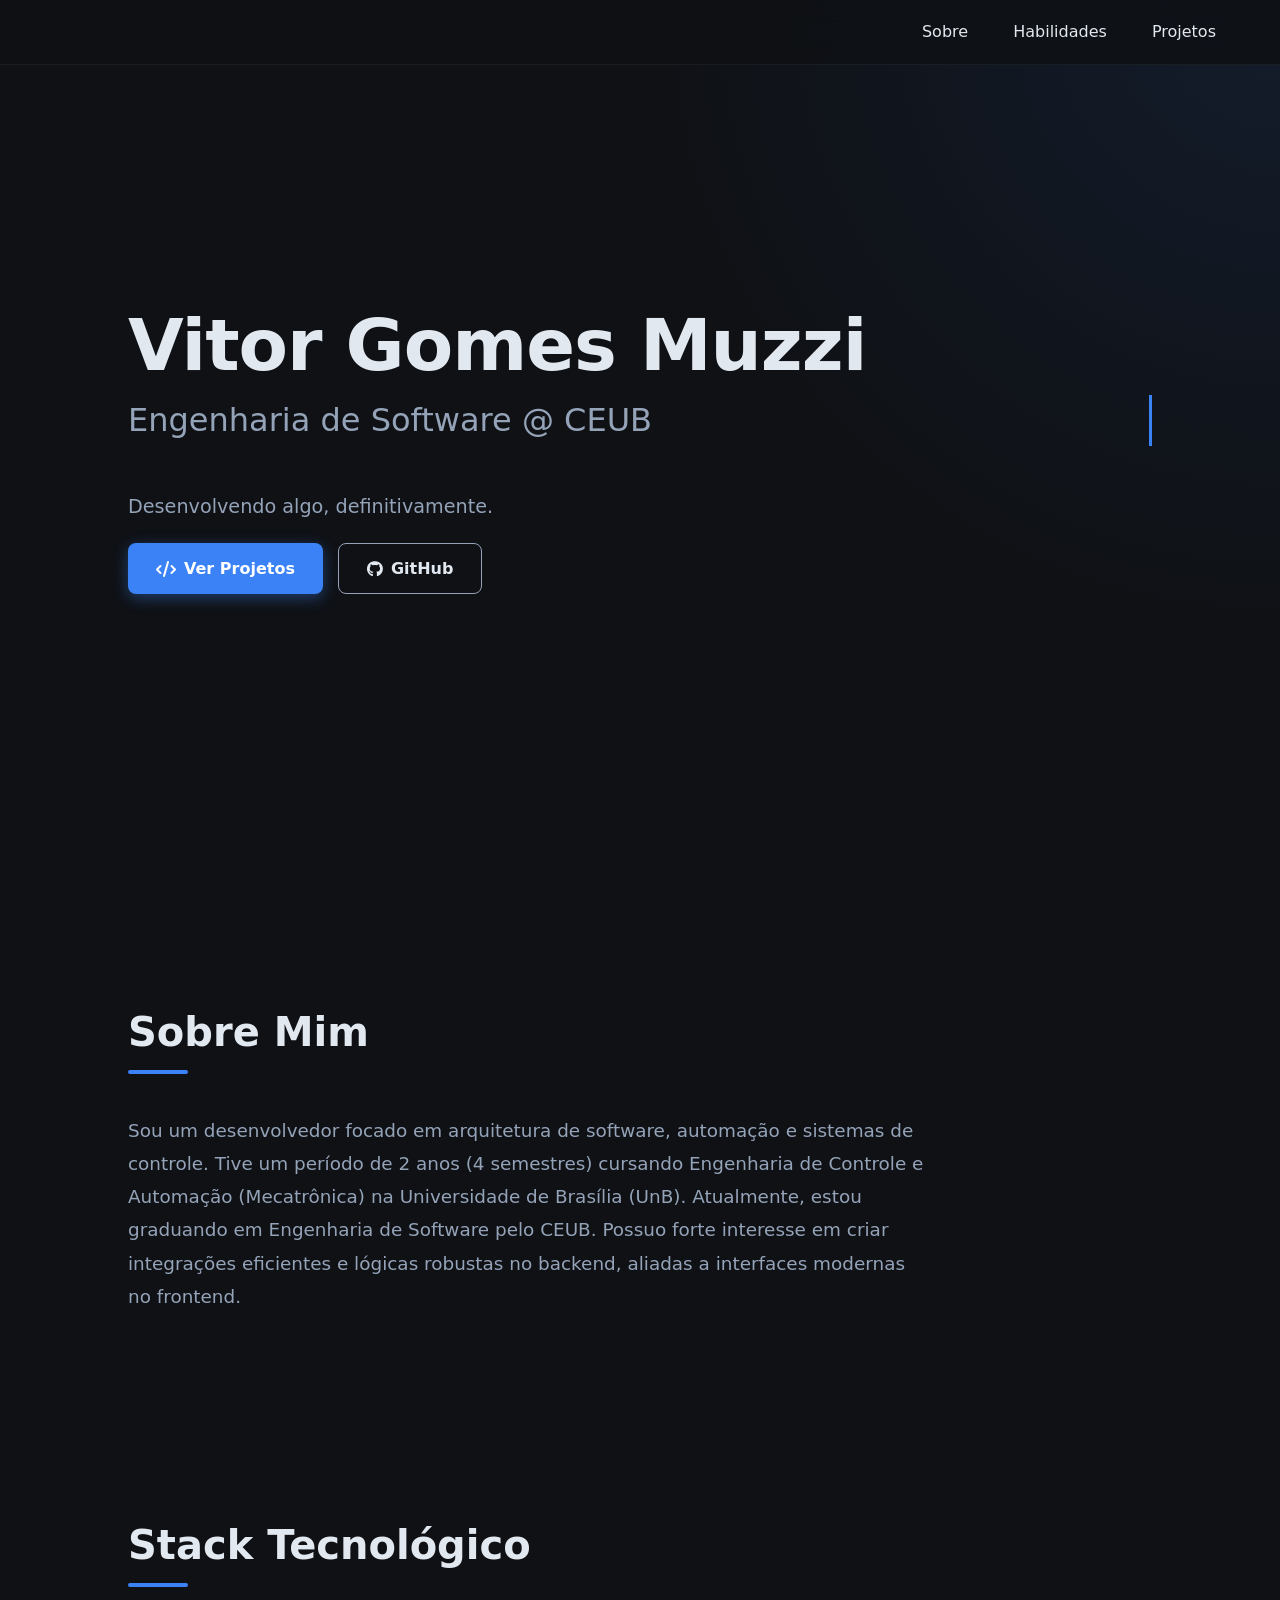
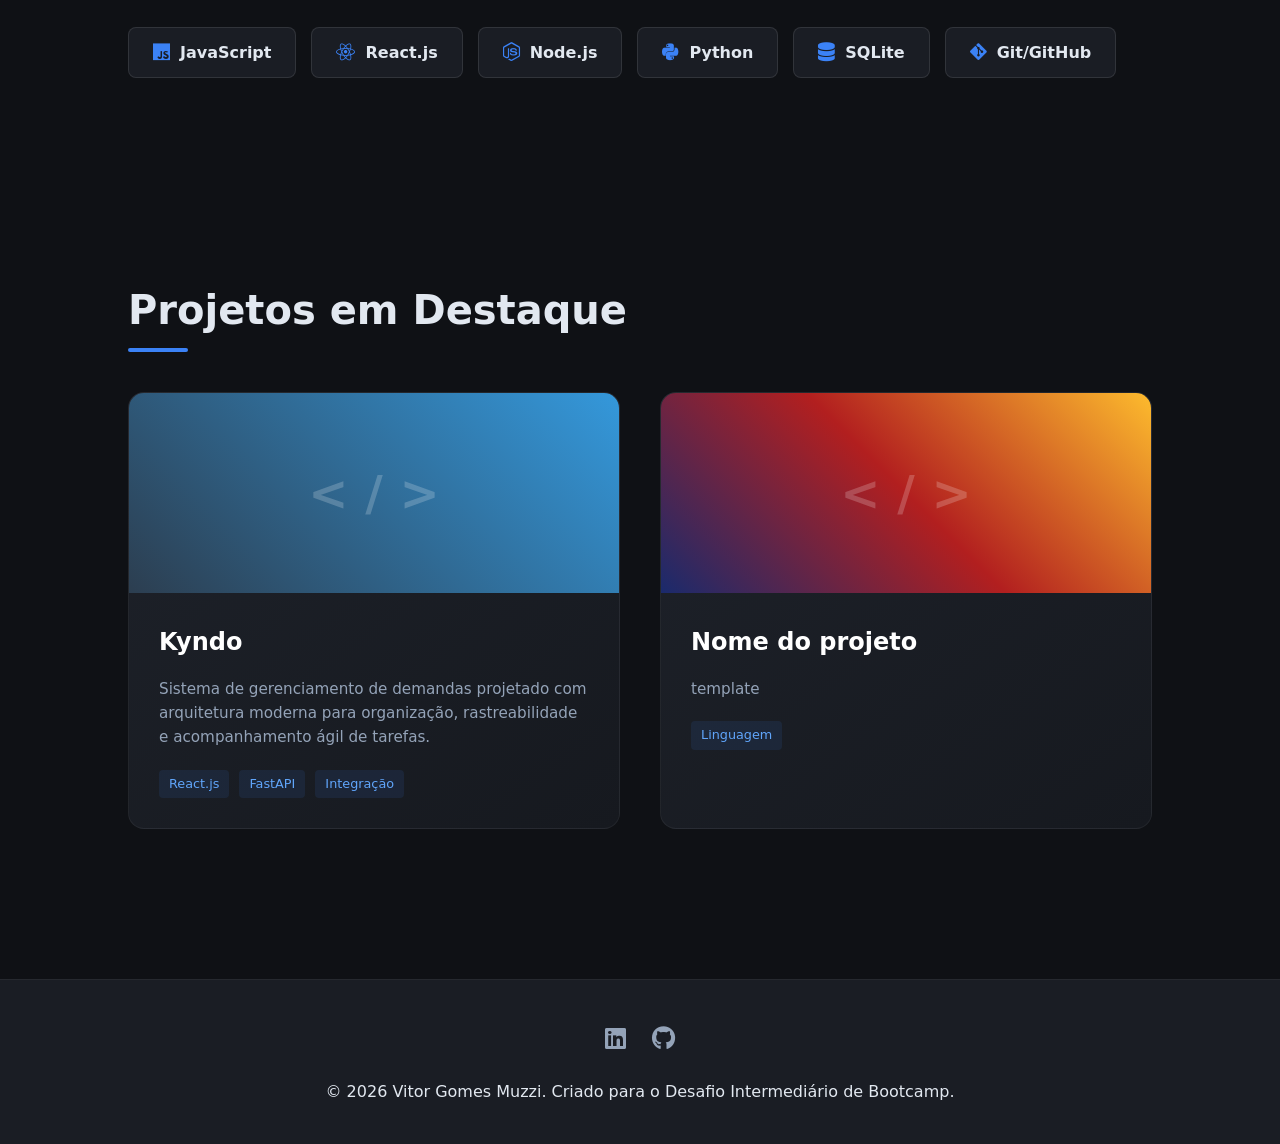
==== index.html @ f4bb36dc "arrumando o erro ao subir no github pages por conta de endereço das pastas" ====
<!DOCTYPE html>
<html lang="pt-br">
<head>
    <meta charset="UTF-8">
    <meta name="viewport" content="width=device-width, initial-scale=1.0">
    <title>Vitor G. Muzzi | Software Engineer</title>
    <link rel="stylesheet" href="https://cdnjs.cloudflare.com/ajax/libs/font-awesome/6.4.0/css/all.min.css">
    <link rel="stylesheet" href="style.css">
</head>
<body>

    <nav>
        <div class="logo"></div>
        <div class="nav-links">
            <a href="#sobre">Sobre</a>
            <a href="#habilidades">Habilidades</a>
            <a href="#projetos">Projetos</a>
        </div>
    </nav>

    <header id="inicio">
        <h1>Vitor Gomes Muzzi</h1>
        <h2 class="typing-effect">Engenharia de Software @ CEUB</h2>
        <p style="max-width: 600px; color: #94a3b8; font-size: 1.2rem; margin-top: 1rem;">
            Desenvolvendo algo, definitivamente.
        </p>
        <div class="btn-group">
            <a href="#projetos" class="btn btn-primary"><i class="fa-solid fa-code"></i> Ver Projetos</a>
            <a href="https://github.com/VitorMuzzi" target="_blank" class="btn btn-outline"><i class="fa-brands fa-github"></i> GitHub</a>
        </div>
    </header>

    <section id="sobre">
        <h2 class="section-title">Sobre Mim</h2>
        <p style="max-width: 800px; font-size: 1.15rem; line-height: 1.8; color: var(--text-secondary);">
            Sou um desenvolvedor focado em arquitetura de software, automação e sistemas de controle. 
            Tive um período de 2 anos (4 semestres) cursando Engenharia de Controle e Automação (Mecatrônica) 
            na Universidade de Brasília (UnB). Atualmente, estou graduando em Engenharia de Software pelo 
            CEUB. Possuo forte interesse em criar integrações eficientes e lógicas robustas no backend, 
            aliadas a interfaces modernas no frontend.
        </p>
    </section>

    <section id="habilidades">
        <h2 class="section-title">Stack Tecnológico</h2>
        <div class="skills-container">
            <div class="skill-tag" onclick="openTechModal('JavaScript', 'fa-js', 'Utilizado no desenvolvimento de interfaces dinâmicas e na integração de lógicas de frontend com APIs, permitindo uma comunicação ágil entre cliente e servidor em diversos projetos acadêmicos e pessoais.')"><i class="fa-brands fa-js"></i> JavaScript</div>
            <div class="skill-tag" onclick="openTechModal('React.js', 'fa-react', 'Tecnologia central no desenvolvimento do front-end do projeto Kyndo. Utilizei o React para criar componentes reutilizáveis e gerenciar estados de forma eficiente em um sistema de demandas.')"><i class="fa-brands fa-react"></i> React.js</div>
            <div class="skill-tag" onclick="openTechModal('Node.js', 'fa-node-js', 'Empregado na construção de arquiteturas de backend voltadas para performance e na integração de microsserviços, facilitando a troca de dados em tempo real.')"><i class="fa-brands fa-node-js"></i> Node.js</div>
            <div class="skill-tag" onclick="openTechModal('Python', 'fa-python', 'Linguagem base para o desenvolvimento do meu bot de faturamento via WhatsApp. Criei scripts e automações com lógicas complexas para enviar lembretes e gerenciar integrações com a API de mensageria.')"><i class="fa-brands fa-python"></i> Python</div>
            <div class="skill-tag" onclick="openTechModal('SQLite', 'fa-database', 'Implementado como solução de banco de dados no meu sistema de Controle de Acesso de Segurança. Ele foi essencial para gerenciar o cache de dispositivos e as permissões de hardware de forma leve e segura.')"><i class="fa-solid fa-database"></i> SQLite</div>
            <div class="skill-tag" onclick="openTechModal('Git/GitHub', 'fa-git-alt', 'Ferramentas indispensáveis no meu fluxo de trabalho. Utilizo repositórios como o do Kyndo e meu Portfólio Web para garantir o versionamento de código estruturado e documentar o progresso das entregas.')"><i class="fa-brands fa-git-alt"></i> Git/GitHub</div>
        </div>
    </section>

    <section id="projetos">
        <h2 class="section-title">Projetos em Destaque</h2>
        <div class="projects-grid">
            
            <div class="project-card" onclick="openProjectModal('Kyndo', ['image_0.png'], 'Sistema de gerenciamento de demandas projetado com arquitetura moderna para organização, rastreabilidade e acompanhamento ágil de tarefas. Desenvolvido para centralizar o fluxo de trabalho da equipe, permitindo a criação, atribuição e monitoramento de tickets de demanda com atualizações em tempo real e relatórios de progresso.', 'https://github.com/VitorMuzzi/kyndo-sistema-de-gerenciamento-de-demandas', '')">
                <div class="view-more"><i class="fa-solid fa-expand"></i></div>
                <div class="project-img"></div>
                <div class="project-content">
                    <h3 class="project-title">Kyndo</h3>
                    <p class="project-desc">Sistema de gerenciamento de demandas projetado com arquitetura moderna para organização, rastreabilidade e acompanhamento ágil de tarefas.</p>
                    <div class="project-techs">
                        <span>React.js</span> <span>FastAPI</span> <span>Integração</span>
                    </div>
                </div>
            </div>

            <div class="project-card" onclick="openProjectModal('nome do repositorio', [], 'descrição do projeto', 'https://github.com/VitorMuzzi', '')">
                <div class="view-more"><i class="fa-solid fa-expand"></i></div>
                <div class="project-img img-2"></div>
                <div class="project-content">
                    <h3 class="project-title">Nome do projeto</h3>
                    <p class="project-desc">template</p>
                    <div class="project-techs">
                        <span>Linguagem</span> 
                    </div>
                </div>
            </div>

        </div>
    </section>

    <footer>
        <div class="social-links">
            <a href="https://linkedin.com/in/seu-linkedin" target="_blank" title="LinkedIn"><i class="fa-brands fa-linkedin"></i></a>
            <a href="https://github.com/VitorMuzzi" target="_blank" title="GitHub"><i class="fa-brands fa-github"></i></a>
        </div>
        <p>© 2026 Vitor Gomes Muzzi. Criado para o Desafio Intermediário de Bootcamp.</p>
    </footer>

    <div id="techModal" class="modal">
        <div class="modal-content-tech">
            <span class="close-btn" onclick="closeModal('techModal')">&times;</span>
            <h3 class="modal-title-tech"><i id="modalTechIcon" class=""></i> <span id="modalTechTitle">Tecnologia</span></h3>
            <p id="modalTechText" class="modal-text-tech">Descrição da aplicação.</p>
            <button class="btn btn-primary" style="margin-top: 25px; width: 100%; justify-content: center;" onclick="closeModal('techModal')">Fechar</button>
        </div>
    </div>

    <div id="projectModal" class="modal">
        <div class="modal-content-project">
            <span class="close-btn" onclick="closeModal('projectModal')">&times;</span>
            
            <div class="project-gallery">
                <div class="main-img-container">
                    <img id="modalProjectMainImg" src="" alt="Visualização principal do projeto">
                </div>
                <div id="modalProjectThumbs" class="thumbnail-container">
                </div>
            </div>
            
            <div class="project-details-modal">
                <div class="modal-project-title">
                    <span id="modalProjectTitle">Nome do Projeto</span>
                    <div class="project-links-modal">
                        <a id="modalProjectRepoBtn" href="" target="_blank" class="btn btn-outline btn-modal"><i class="fa-brands fa-github"></i> Repositório</a>
                        <a id="modalProjectDemoBtn" href="" target="_blank" class="btn btn-primary btn-modal"><i class="fa-solid fa-rocket"></i> Ver Demo</a>
                    </div>
                </div>
                <p id="modalProjectDesc" class="modal-text-tech">Descrição detalhada do projeto aparecerá aqui.</p>
            </div>
        </div>
    </div>

    <script src="script.js"></script>
</body>
</html>
---- style.css ----
:root {
    --bg-color: #0f1115;
    --surface-color: #1a1d24;
    --text-primary: #e2e8f0;
    --text-secondary: #94a3b8;
    --accent-color: #3b82f6;
    --accent-hover: #60a5fa;
    --card-bg: linear-gradient(145deg, #1e222a, #16191f);
}
* { margin: 0; padding: 0; box-sizing: border-box; font-family: 'Segoe UI', system-ui, sans-serif; scroll-behavior: smooth; }
body { background-color: var(--bg-color); color: var(--text-primary); line-height: 1.6; overflow-x: hidden; }

nav { position: fixed; top: 0; width: 100%; background: rgba(15, 17, 21, 0.85); backdrop-filter: blur(12px); padding: 1.2rem 5%; display: flex; justify-content: space-between; align-items: center; z-index: 1000; border-bottom: 1px solid rgba(255,255,255,0.05); }
.logo { font-size: 1.5rem; font-weight: 800; letter-spacing: 1px; }
.logo span { color: var(--accent-color); }
.nav-links a { color: var(--text-primary); text-decoration: none; margin-left: 2.5rem; font-weight: 500; transition: color 0.3s; }
.nav-links a:hover { color: var(--accent-color); }

header { height: 100vh; display: flex; flex-direction: column; justify-content: center; padding: 0 10%; background: radial-gradient(circle at top right, rgba(59, 130, 246, 0.1), transparent 40%); }
header h1 { font-size: 4.5rem; margin-bottom: 10px; line-height: 1.1; letter-spacing: -1px; }
header h2 { font-size: 2rem; color: var(--text-secondary); margin-bottom: 30px; font-weight: 400; }
.typing-effect { border-right: 3px solid var(--accent-color); white-space: nowrap; overflow: hidden; animation: typing 3.5s steps(40, end), blink-caret .75s step-end infinite; }

.btn-group { display: flex; gap: 15px; margin-top: 20px; }
.btn { padding: 12px 28px; border-radius: 8px; font-weight: 600; text-decoration: none; transition: all 0.3s ease; display: inline-flex; align-items: center; gap: 8px; cursor: pointer; border: none; font-size: 1rem; }
.btn-primary { background: var(--accent-color); color: #fff; box-shadow: 0 4px 15px rgba(59, 130, 246, 0.4); }
.btn-primary:hover { background: var(--accent-hover); transform: translateY(-2px); }
.btn-outline { border: 1px solid var(--text-secondary); color: var(--text-primary); background: transparent; }
.btn-outline:hover { border-color: var(--text-primary); transform: translateY(-2px); }

section { padding: 100px 10%; }
.section-title { font-size: 2.5rem; margin-bottom: 50px; position: relative; display: inline-block; }
.section-title::after { content: ''; position: absolute; left: 0; bottom: -10px; width: 60px; height: 4px; background-color: var(--accent-color); border-radius: 2px; }

.skills-container { display: flex; flex-wrap: wrap; gap: 15px; }
.skill-tag { background: var(--surface-color); border: 1px solid rgba(255,255,255,0.1); padding: 12px 24px; border-radius: 8px; font-weight: 600; display: flex; align-items: center; gap: 10px; transition: all 0.3s cubic-bezier(0.4, 0, 0.2, 1); cursor: pointer; user-select: none; }
.skill-tag:hover { border-color: var(--accent-color); transform: translateY(-5px); box-shadow: 0 10px 20px rgba(0,0,0,0.2); background: #1e222a; }
.skill-tag i { color: var(--accent-color); font-size: 1.2rem; }

.projects-grid { display: grid; grid-template-columns: repeat(auto-fit, minmax(320px, 1fr)); gap: 40px; }
.project-card { background: var(--card-bg); border-radius: 16px; overflow: hidden; transition: all 0.4s ease; border: 1px solid rgba(255,255,255,0.05); cursor: pointer; position: relative; }
.project-card:hover { transform: translateY(-12px); box-shadow: 0 20px 40px rgba(0,0,0,0.4); border-color: rgba(59, 130, 246, 0.5); }
.project-img { height: 200px; background: linear-gradient(45deg, #2c3e50, #3498db); position: relative; overflow: hidden; transition: 0.3s; }
.project-img::after { content: '< / >'; position: absolute; top: 50%; left: 50%; transform: translate(-50%, -50%); font-size: 3rem; color: rgba(255,255,255,0.2); font-weight: bold; }
.img-2 { background: linear-gradient(45deg, #1a2a6c, #b21f1f, #fdbb2d); }
.project-content { padding: 30px; }
.project-title { font-size: 1.5rem; margin-bottom: 15px; color: #fff; }
.project-desc { color: var(--text-secondary); margin-bottom: 20px; font-size: 0.95rem; }
.project-techs { display: flex; gap: 10px; flex-wrap: wrap; }
.project-techs span { font-size: 0.8rem; background: rgba(59, 130, 246, 0.1); color: var(--accent-hover); padding: 4px 10px; border-radius: 4px; }

.view-more { position: absolute; top: 20px; right: 20px; background: rgba(0,0,0,0.5); color: #fff; width: 40px; height: 40px; border-radius: 50%; display: flex; align-items: center; justify-content: center; opacity: 0; transition: 0.3s; z-index: 10; backdrop-filter: blur(5px); }
.project-card:hover .view-more { opacity: 1; }

.modal { display: none; position: fixed; top: 0; left: 0; width: 100%; height: 100%; background: rgba(0,0,0,0.75); backdrop-filter: blur(8px); z-index: 2000; justify-content: center; align-items: center; opacity: 0; transition: opacity 0.3s ease; overflow-y: auto; padding: 20px; }
.modal.active { display: flex; opacity: 1; }

.modal-content-tech { background: var(--surface-color); padding: 40px; border-radius: 16px; max-width: 500px; width: 95%; border: 1px solid var(--accent-color); position: relative; transform: translateY(-30px); transition: transform 0.3s ease; box-shadow: 0 25px 50px -12px rgba(0, 0, 0, 0.5); }
.modal-content-project { background: var(--surface-color); padding: 0; border-radius: 16px; max-width: 1000px; width: 98%; border: 1px solid rgba(255,255,255,0.05); position: relative; transform: translateY(-30px); transition: transform 0.3s ease; box-shadow: 0 25px 50px -12px rgba(0, 0, 0, 0.5); overflow: hidden; display: flex; flex-direction: column; max-height: 90vh; }

.modal.active .modal-content-tech, .modal.active .modal-content-project { transform: translateY(0); }
.close-btn { position: absolute; top: 15px; right: 20px; font-size: 1.8rem; cursor: pointer; color: #fff; transition: color 0.3s; z-index: 100; text-shadow: 0 0 10px rgba(0,0,0,0.5); }
.close-btn:hover { color: var(--accent-hover); }

.modal-title-tech { font-size: 1.8rem; color: #fff; margin-bottom: 15px; display: flex; align-items: center; gap: 10px; }
.modal-title-tech i { color: var(--accent-color); }
.modal-text-tech { color: var(--text-secondary); font-size: 1.05rem; line-height: 1.7; }

.project-gallery { width: 100%; background: #111; position: relative; border-bottom: 1px solid rgba(255,255,255,0.05); }
.main-img-container { width: 100%; height: 50vh; min-height: 300px; max-height: 500px; display: flex; align-items: center; justify-content: center; padding: 10px; background: #000; }
.main-img-container img { max-width: 100%; max-height: 100%; object-fit: contain; border-radius: 8px; box-shadow: 0 5px 15px rgba(0,0,0,0.3); }

.thumbnail-container { display: flex; gap: 10px; padding: 15px; background: #16191f; border-top: 1px solid rgba(255,255,255,0.05); justify-content: center; overflow-x: auto; }
.thumbnail { width: 80px; height: 60px; border-radius: 6px; cursor: pointer; border: 2px solid transparent; transition: 0.2s; object-fit: cover; background: #333; opacity: 0.6; }
.thumbnail:hover, .thumbnail.active { border-color: var(--accent-color); opacity: 1; transform: scale(1.05); }

.project-details-modal { padding: 30px; overflow-y: auto; flex-grow: 1; }
.modal-project-title { font-size: 2.2rem; color: #fff; margin-bottom: 20px; display: flex; align-items: center; justify-content: space-between; gap: 15px; flex-wrap: wrap; }
.project-links-modal { display: flex; gap: 10px; }
.btn-modal { padding: 8px 16px; font-size: 0.9rem; }

footer { text-align: center; padding: 40px; background: var(--surface-color); border-top: 1px solid rgba(255,255,255,0.05); margin-top: 50px; }
.social-links { margin-bottom: 20px; }
.social-links a { color: var(--text-secondary); font-size: 1.5rem; margin: 0 10px; transition: color 0.3s; }
.social-links a:hover { color: var(--accent-color); }

@keyframes typing { from { width: 0 } to { width: 100% } }
@keyframes blink-caret { from, to { border-color: transparent } 50% { border-color: var(--accent-color); } }
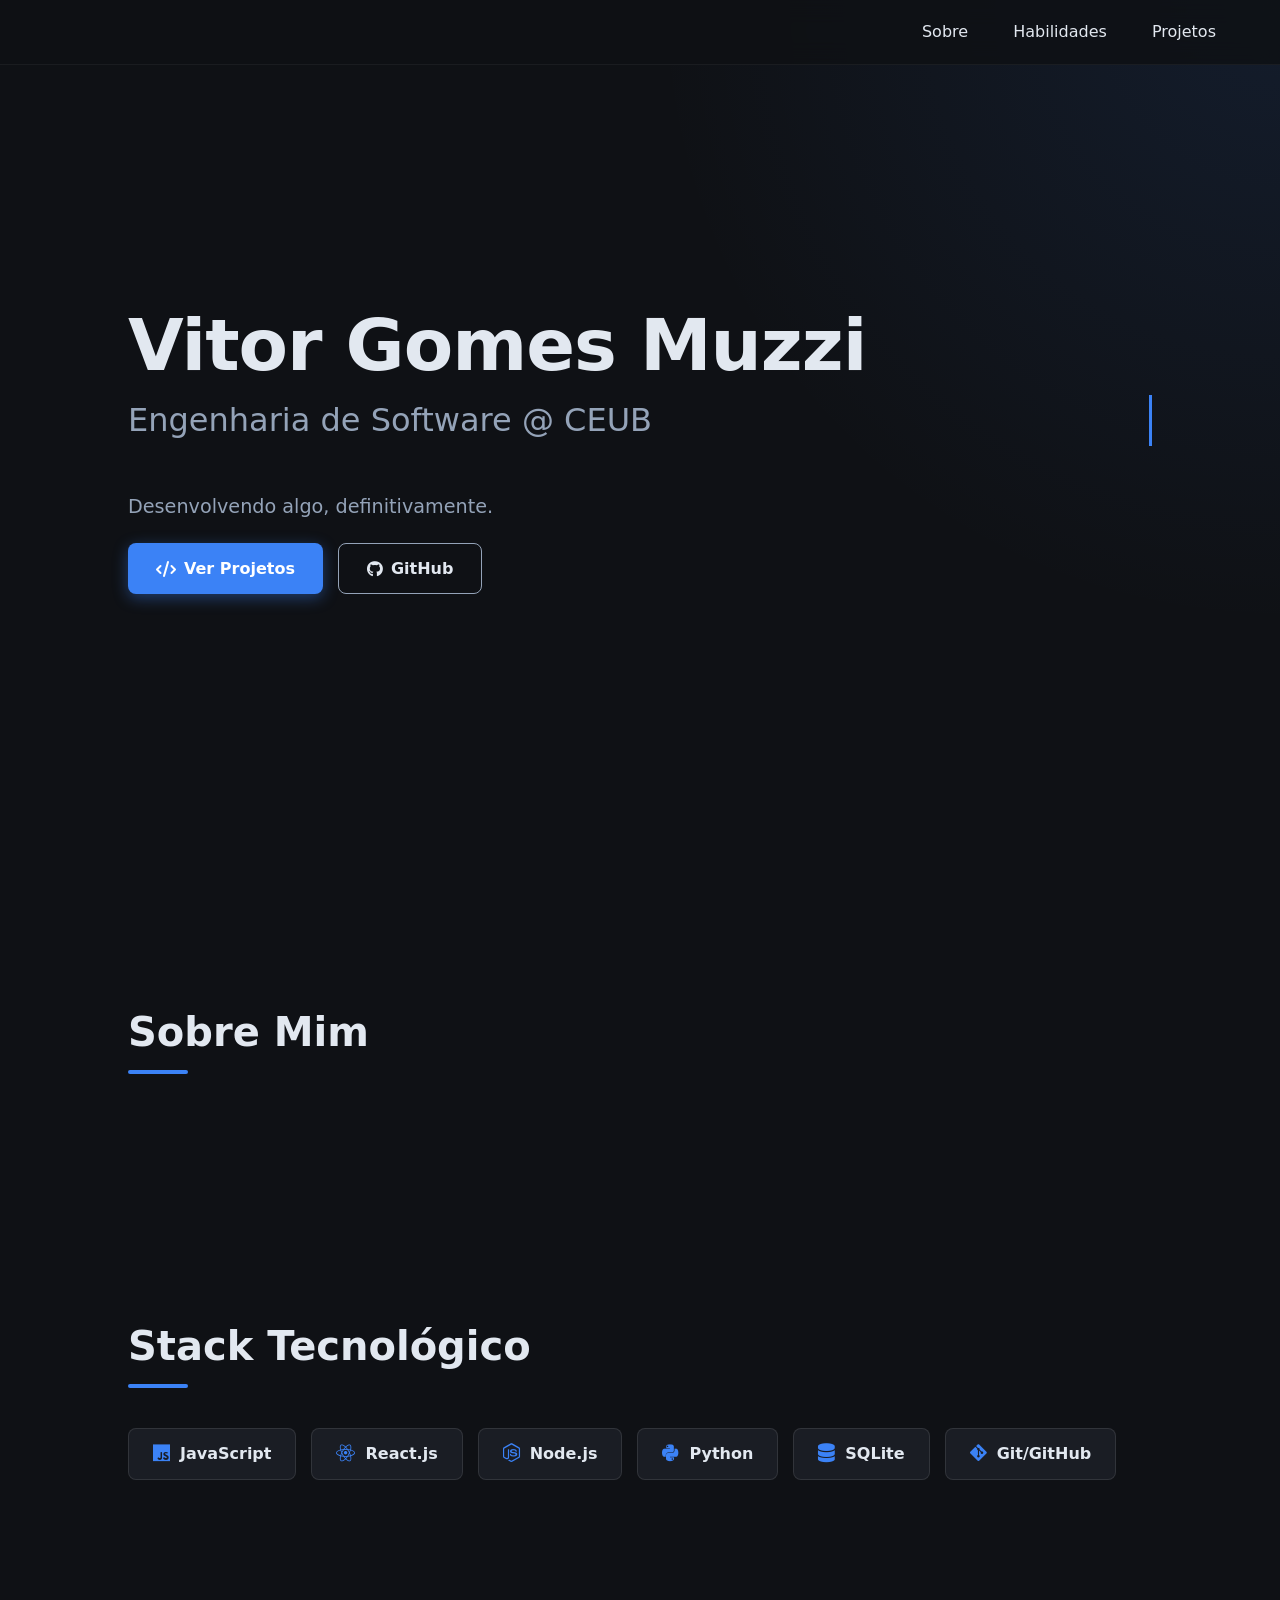
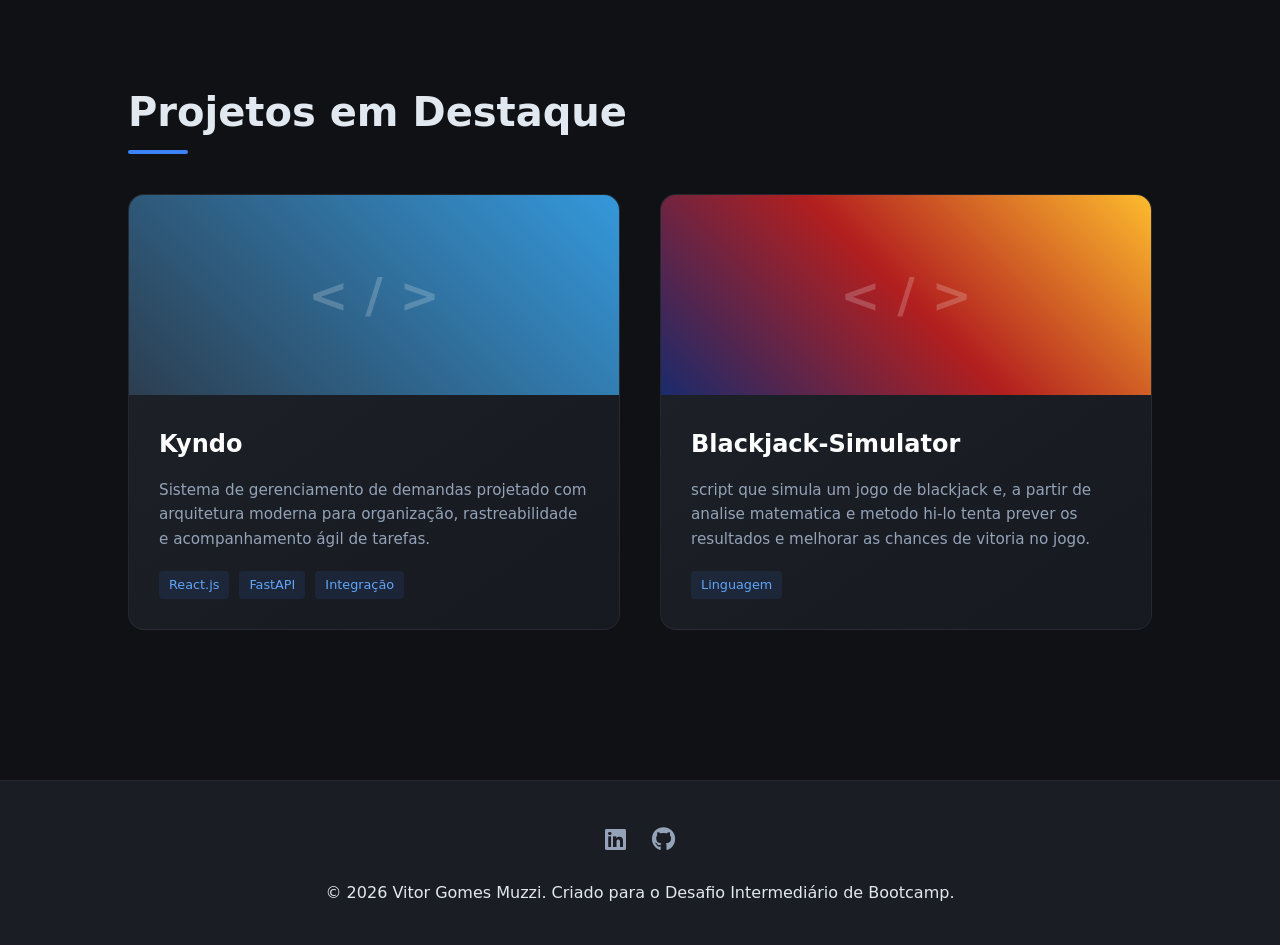
==== commit 5319989b: "adicionando a area 'sobre mim' no site" ====
--- a/index.html
+++ b/index.html
@@ -33,11 +33,7 @@
     <section id="sobre">
         <h2 class="section-title">Sobre Mim</h2>
         <p style="max-width: 800px; font-size: 1.15rem; line-height: 1.8; color: var(--text-secondary);">
-            Sou um desenvolvedor focado em arquitetura de software, automação e sistemas de controle. 
-            Tive um período de 2 anos (4 semestres) cursando Engenharia de Controle e Automação (Mecatrônica) 
-            na Universidade de Brasília (UnB). Atualmente, estou graduando em Engenharia de Software pelo 
-            CEUB. Possuo forte interesse em criar integrações eficientes e lógicas robustas no backend, 
-            aliadas a interfaces modernas no frontend.
+            
         </p>
     </section>
 
@@ -57,7 +53,7 @@
         <h2 class="section-title">Projetos em Destaque</h2>
         <div class="projects-grid">
             
-            <div class="project-card" onclick="openProjectModal('Kyndo', ['image_0.png'], 'Sistema de gerenciamento de demandas projetado com arquitetura moderna para organização, rastreabilidade e acompanhamento ágil de tarefas. Desenvolvido para centralizar o fluxo de trabalho da equipe, permitindo a criação, atribuição e monitoramento de tickets de demanda com atualizações em tempo real e relatórios de progresso.', 'https://github.com/VitorMuzzi/kyndo-sistema-de-gerenciamento-de-demandas', '')">
+            <div class="project-card" onclick="openProjectModal('Kyndo', ['image_0.png'], 'Sistema de gerenciamento de demandas projetado com arquitetura moderna para organização, rastreabilidade e acompanhamento de tarefas. Desenvolvido para centralizar o fluxo de trabalho da equipe, permitindo a criação, atribuição e monitoramento de tickets de demanda com atualizações em tempo real e relatórios de progresso.', 'https://github.com/VitorMuzzi/kyndo-sistema-de-gerenciamento-de-demandas', '')">
                 <div class="view-more"><i class="fa-solid fa-expand"></i></div>
                 <div class="project-img"></div>
                 <div class="project-content">
@@ -73,8 +69,8 @@
                 <div class="view-more"><i class="fa-solid fa-expand"></i></div>
                 <div class="project-img img-2"></div>
                 <div class="project-content">
-                    <h3 class="project-title">Nome do projeto</h3>
-                    <p class="project-desc">template</p>
+                    <h3 class="project-title">Blackjack-Simulator</h3>
+                    <p class="project-desc">script que simula um jogo de blackjack e, a partir de analise matematica e metodo hi-lo tenta prever os resultados e melhorar as chances de vitoria no jogo.</p>
                     <div class="project-techs">
                         <span>Linguagem</span> 
                     </div>
@@ -115,7 +111,7 @@
             
             <div class="project-details-modal">
                 <div class="modal-project-title">
-                    <span id="modalProjectTitle">Nome do Projeto</span>
+                    <span id="modalProjectTitle">blackjack-Simulator</span>
                     <div class="project-links-modal">
                         <a id="modalProjectRepoBtn" href="" target="_blank" class="btn btn-outline btn-modal"><i class="fa-brands fa-github"></i> Repositório</a>
                         <a id="modalProjectDemoBtn" href="" target="_blank" class="btn btn-primary btn-modal"><i class="fa-solid fa-rocket"></i> Ver Demo</a>
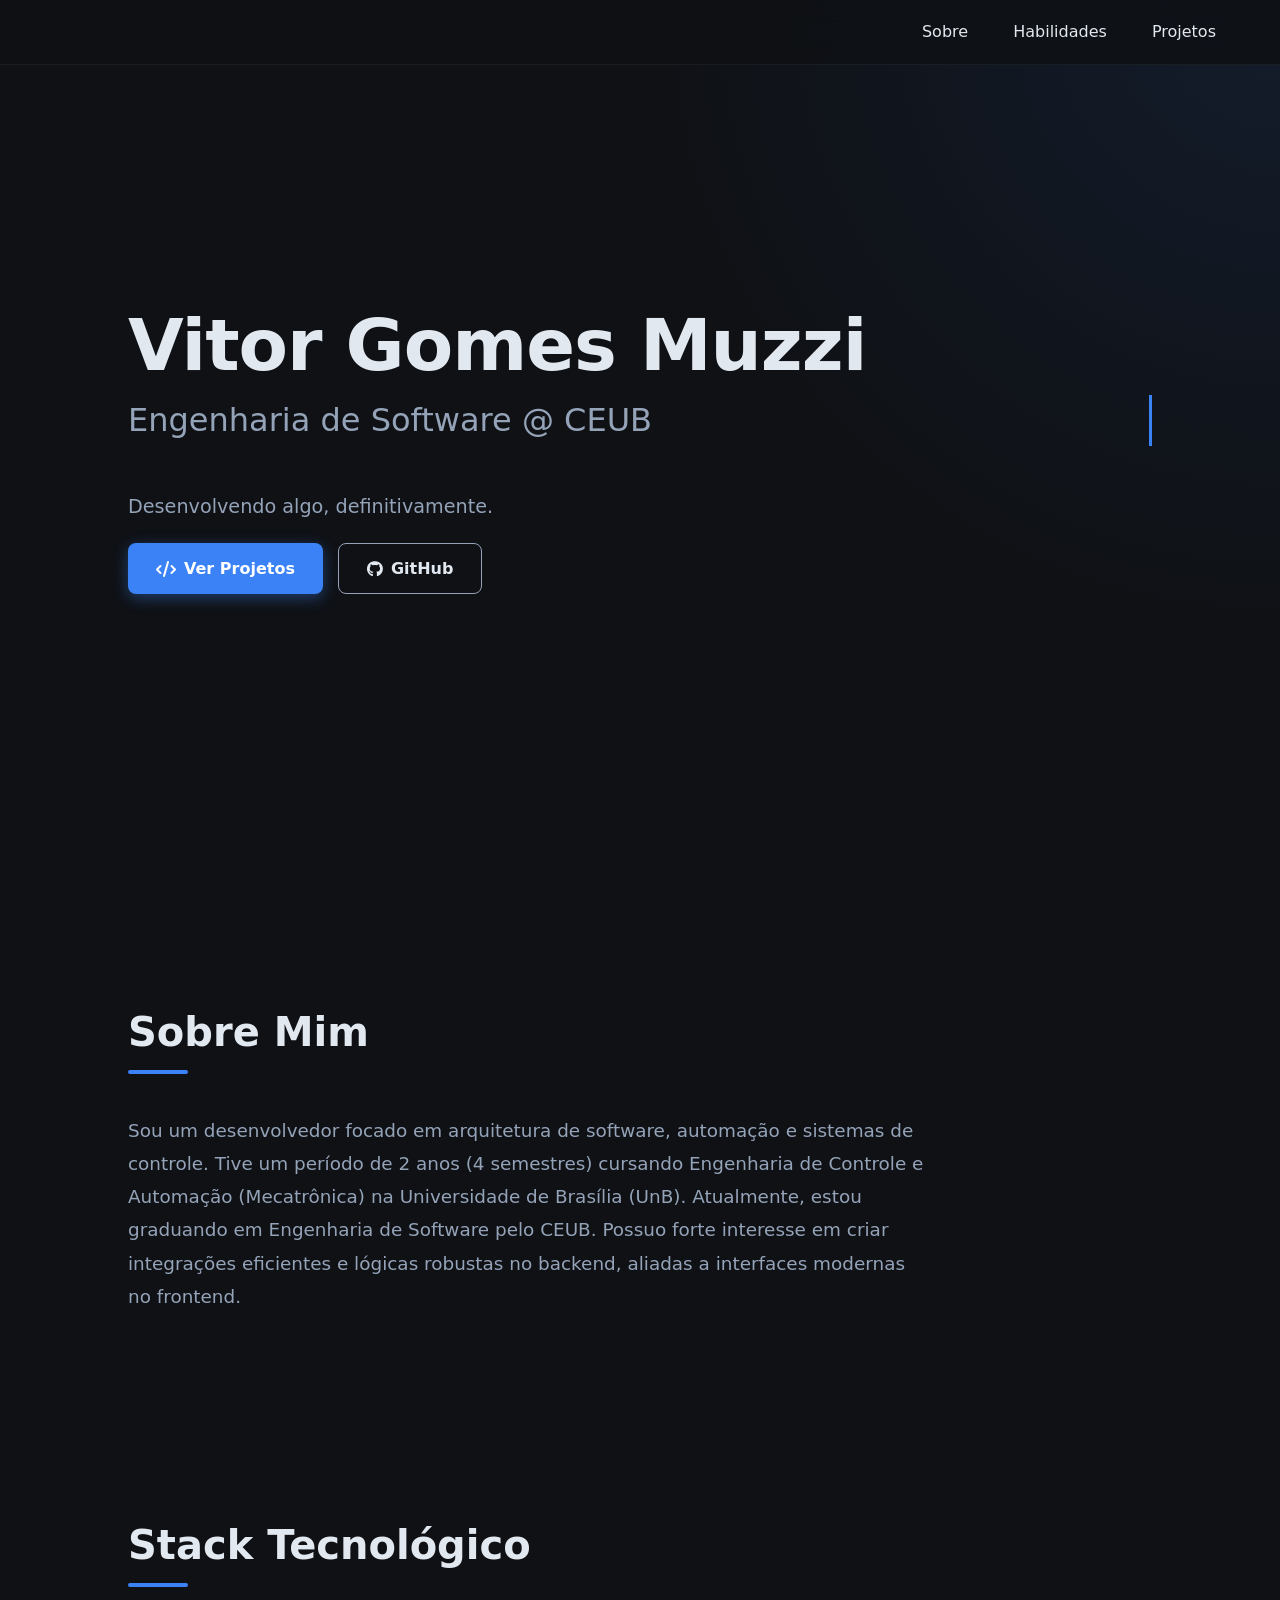
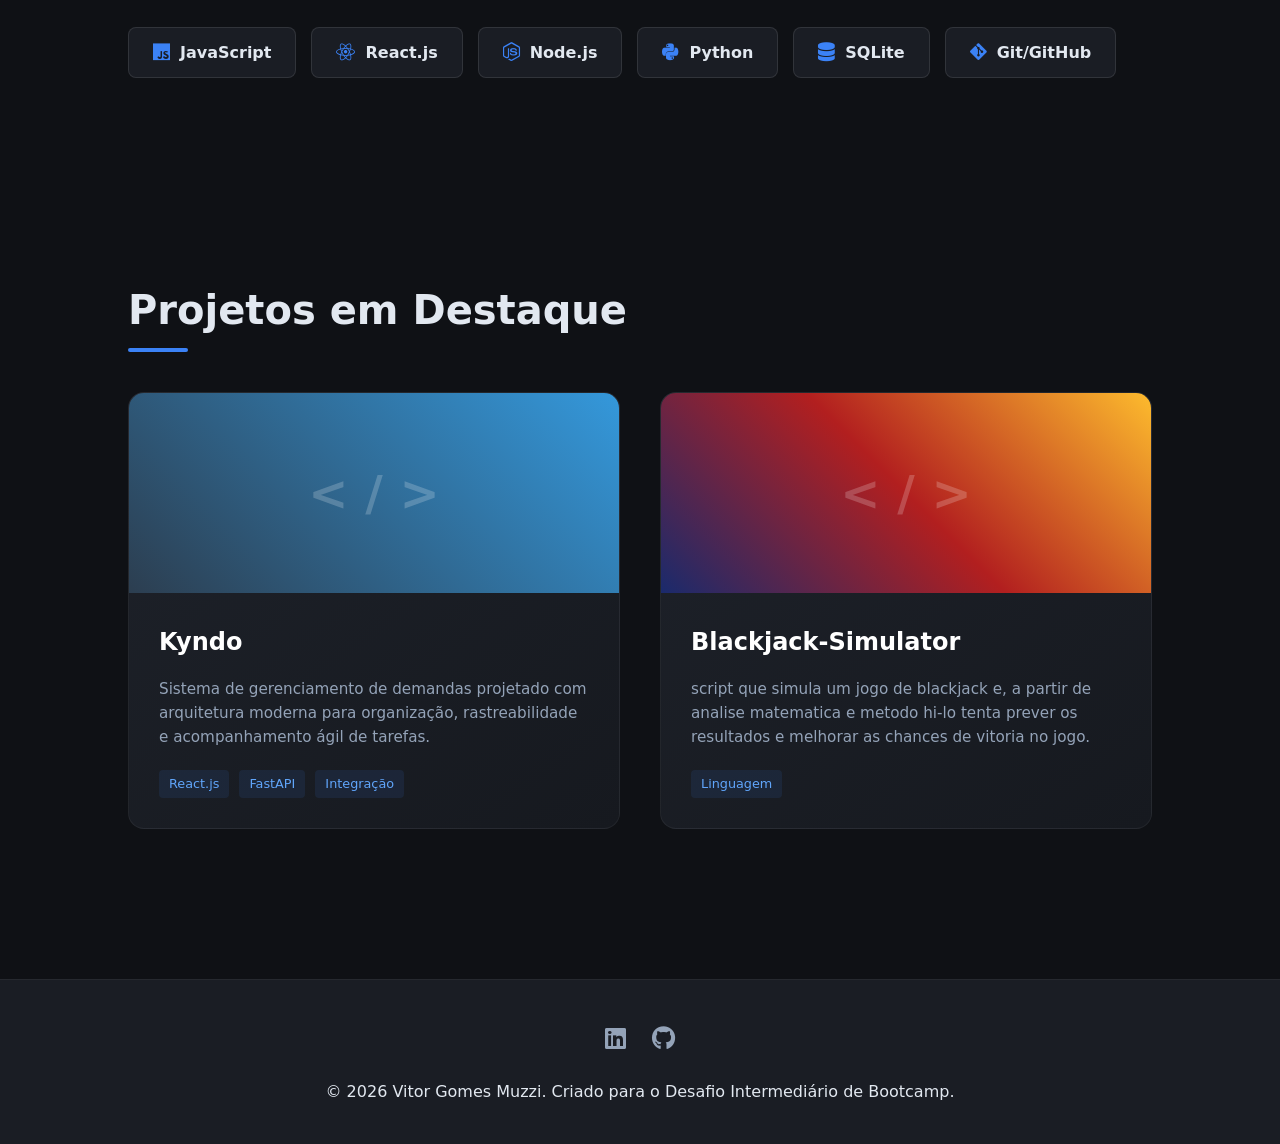
==== commit ac453149: "adicionando o 'Sobre mim' ao site" ====
--- a/index.html
+++ b/index.html
@@ -33,7 +33,11 @@
     <section id="sobre">
         <h2 class="section-title">Sobre Mim</h2>
         <p style="max-width: 800px; font-size: 1.15rem; line-height: 1.8; color: var(--text-secondary);">
-            
+            Sou um desenvolvedor focado em arquitetura de software, automação e sistemas de controle. 
+            Tive um período de 2 anos (4 semestres) cursando Engenharia de Controle e Automação (Mecatrônica) 
+            na Universidade de Brasília (UnB). Atualmente, estou graduando em Engenharia de Software pelo 
+            CEUB. Possuo forte interesse em criar integrações eficientes e lógicas robustas no backend, 
+            aliadas a interfaces modernas no frontend.
         </p>
     </section>
 
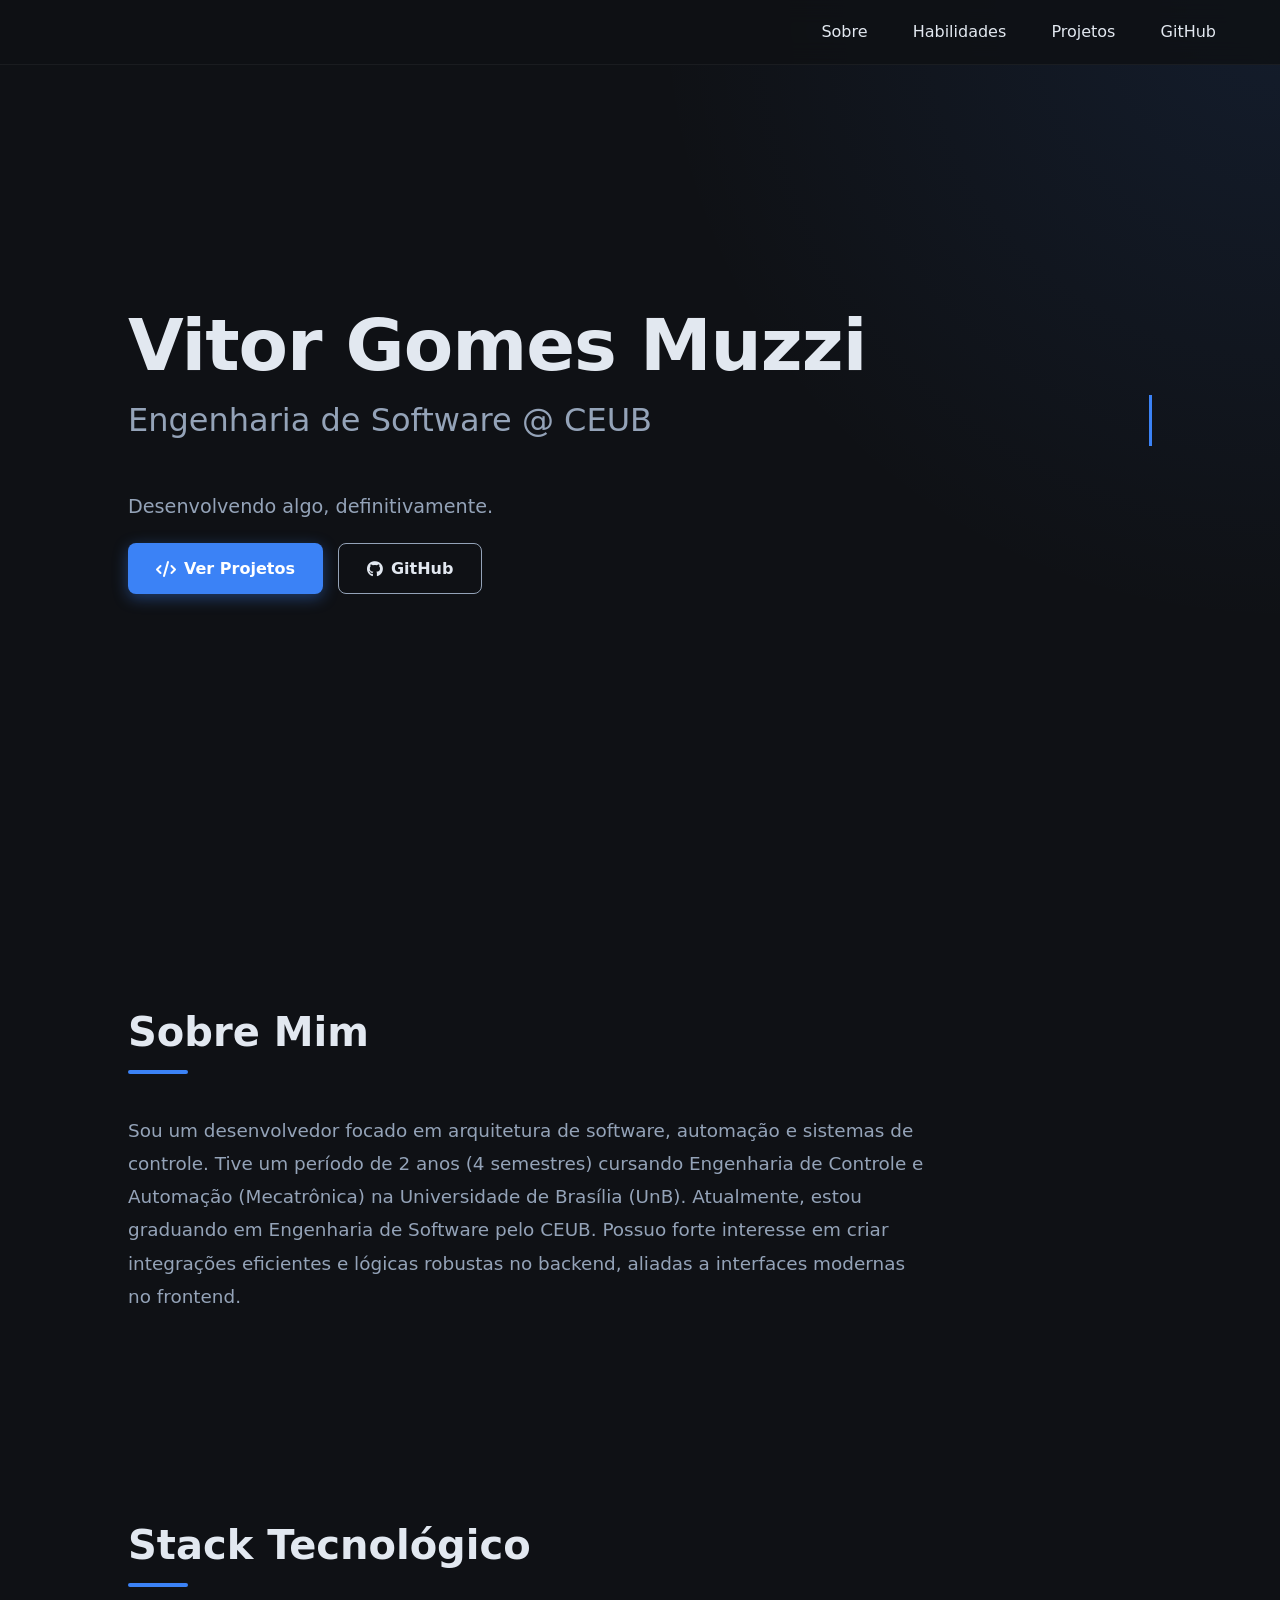
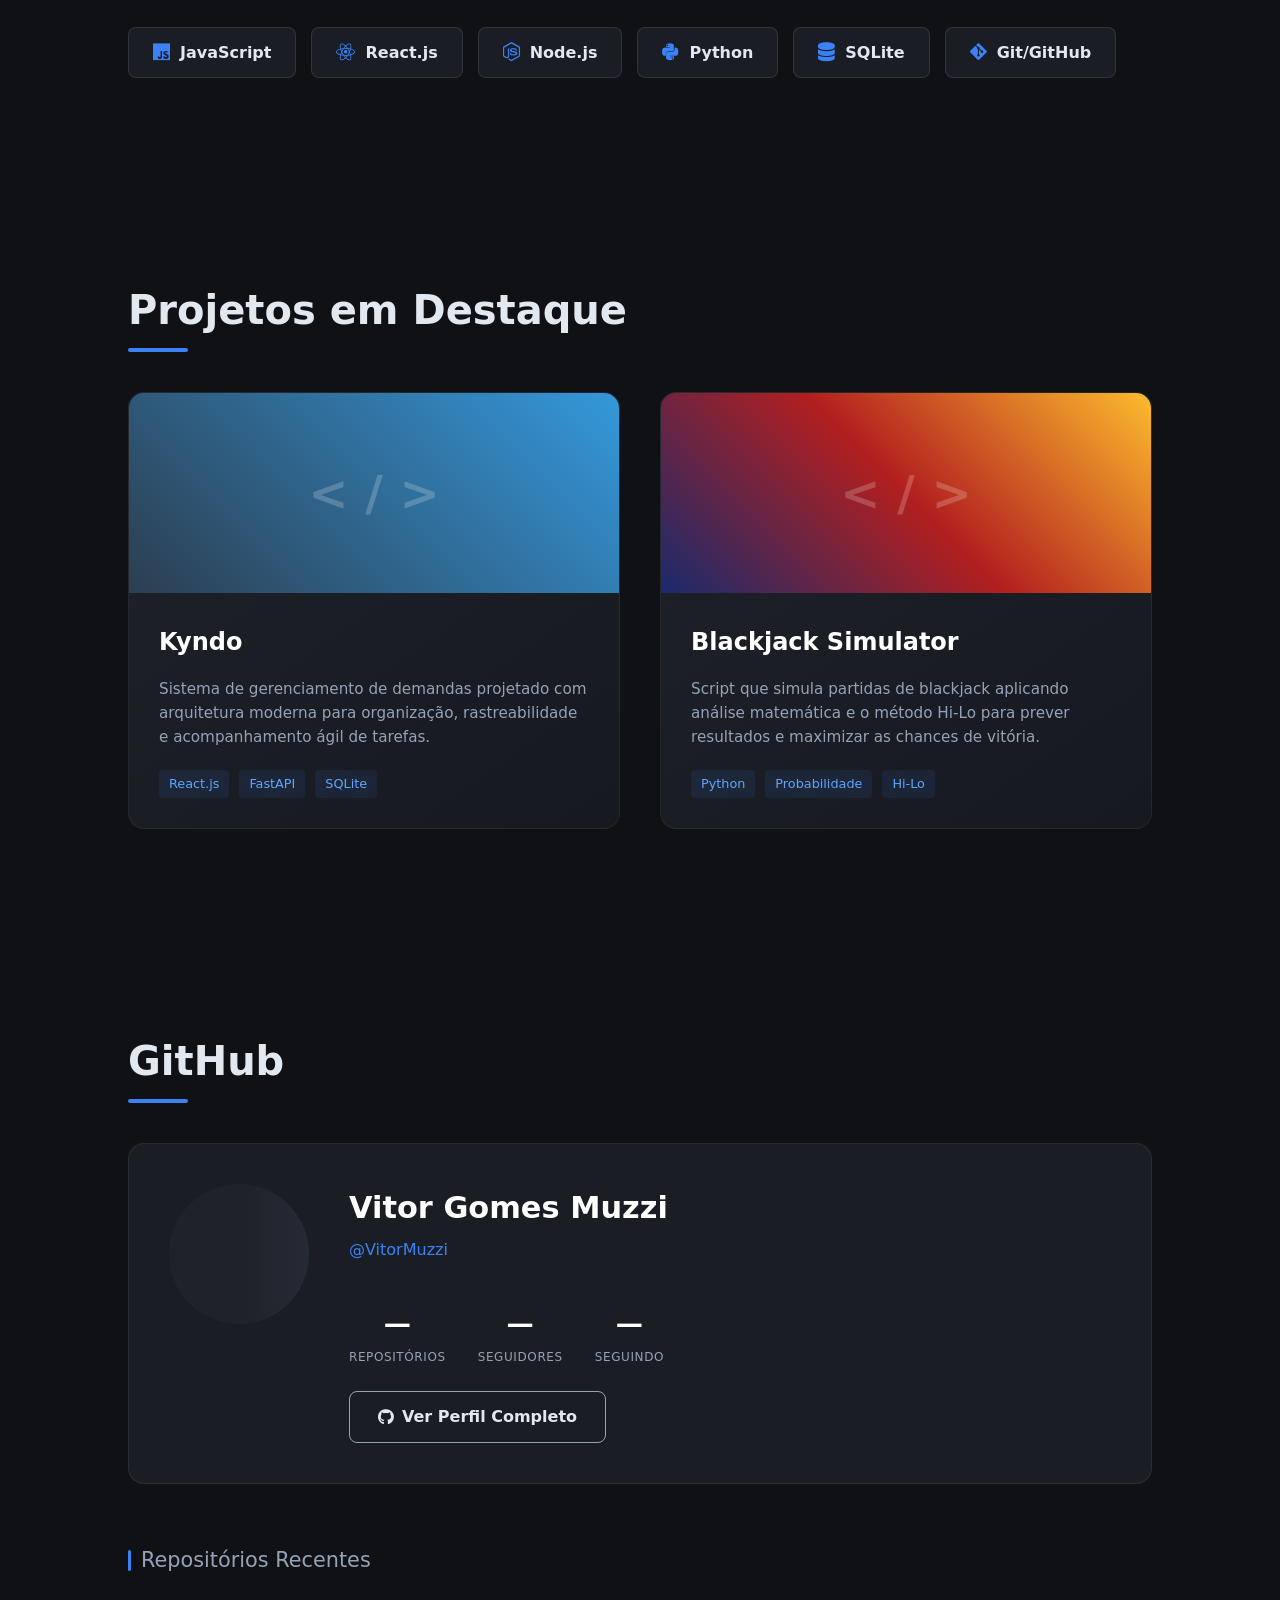
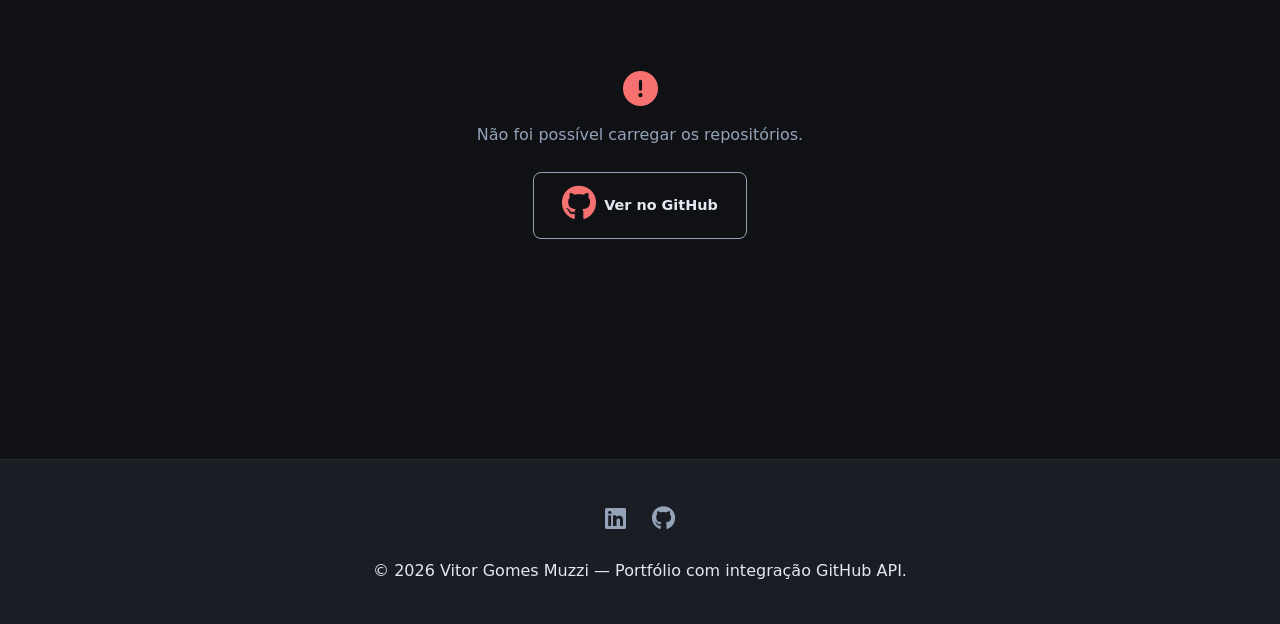
==== commit 9e5ea2d4: "feat: integração GitHub API, correção de bugs e documentação final - Seção GitHub dinâmica com perfi" ====
--- a/index.html
+++ b/index.html
@@ -15,6 +15,7 @@
             <a href="#sobre">Sobre</a>
             <a href="#habilidades">Habilidades</a>
             <a href="#projetos">Projetos</a>
+            <a href="#github">GitHub</a>
         </div>
     </nav>
 
@@ -33,10 +34,10 @@
     <section id="sobre">
         <h2 class="section-title">Sobre Mim</h2>
         <p style="max-width: 800px; font-size: 1.15rem; line-height: 1.8; color: var(--text-secondary);">
-            Sou um desenvolvedor focado em arquitetura de software, automação e sistemas de controle. 
-            Tive um período de 2 anos (4 semestres) cursando Engenharia de Controle e Automação (Mecatrônica) 
-            na Universidade de Brasília (UnB). Atualmente, estou graduando em Engenharia de Software pelo 
-            CEUB. Possuo forte interesse em criar integrações eficientes e lógicas robustas no backend, 
+            Sou um desenvolvedor focado em arquitetura de software, automação e sistemas de controle.
+            Tive um período de 2 anos (4 semestres) cursando Engenharia de Controle e Automação (Mecatrônica)
+            na Universidade de Brasília (UnB). Atualmente, estou graduando em Engenharia de Software pelo
+            CEUB. Possuo forte interesse em criar integrações eficientes e lógicas robustas no backend,
             aliadas a interfaces modernas no frontend.
         </p>
     </section>
@@ -47,36 +48,36 @@
             <div class="skill-tag" onclick="openTechModal('JavaScript', 'fa-js', 'Utilizado no desenvolvimento de interfaces dinâmicas e na integração de lógicas de frontend com APIs, permitindo uma comunicação ágil entre cliente e servidor em diversos projetos acadêmicos e pessoais.')"><i class="fa-brands fa-js"></i> JavaScript</div>
             <div class="skill-tag" onclick="openTechModal('React.js', 'fa-react', 'Tecnologia central no desenvolvimento do front-end do projeto Kyndo. Utilizei o React para criar componentes reutilizáveis e gerenciar estados de forma eficiente em um sistema de demandas.')"><i class="fa-brands fa-react"></i> React.js</div>
             <div class="skill-tag" onclick="openTechModal('Node.js', 'fa-node-js', 'Empregado na construção de arquiteturas de backend voltadas para performance e na integração de microsserviços, facilitando a troca de dados em tempo real.')"><i class="fa-brands fa-node-js"></i> Node.js</div>
-            <div class="skill-tag" onclick="openTechModal('Python', 'fa-python', 'Linguagem base para o desenvolvimento do meu bot de faturamento via WhatsApp. Criei scripts e automações com lógicas complexas para enviar lembretes e gerenciar integrações com a API de mensageria.')"><i class="fa-brands fa-python"></i> Python</div>
-            <div class="skill-tag" onclick="openTechModal('SQLite', 'fa-database', 'Implementado como solução de banco de dados no meu sistema de Controle de Acesso de Segurança. Ele foi essencial para gerenciar o cache de dispositivos e as permissões de hardware de forma leve e segura.')"><i class="fa-solid fa-database"></i> SQLite</div>
-            <div class="skill-tag" onclick="openTechModal('Git/GitHub', 'fa-git-alt', 'Ferramentas indispensáveis no meu fluxo de trabalho. Utilizo repositórios como o do Kyndo e meu Portfólio Web para garantir o versionamento de código estruturado e documentar o progresso das entregas.')"><i class="fa-brands fa-git-alt"></i> Git/GitHub</div>
+            <div class="skill-tag" onclick="openTechModal('Python', 'fa-python', 'Linguagem base para o desenvolvimento de automações e scripts analíticos. Criei simulações com lógicas complexas, como o Blackjack Simulator, e automações para integração com APIs externas.')"><i class="fa-brands fa-python"></i> Python</div>
+            <div class="skill-tag" onclick="openTechModal('SQLite', 'fa-database', 'Implementado como solução de banco de dados em sistemas de controle de acesso. Essencial para gerenciar o cache de dispositivos e as permissões de hardware de forma leve e segura.')"><i class="fa-solid fa-database"></i> SQLite</div>
+            <div class="skill-tag" onclick="openTechModal('Git/GitHub', 'fa-git-alt', 'Ferramentas indispensáveis no meu fluxo de trabalho. Utilizo repositórios no GitHub para versionamento estruturado, controle de acesso, integração via API e documentação de progresso nas entregas.')"><i class="fa-brands fa-git-alt"></i> Git/GitHub</div>
         </div>
     </section>
 
     <section id="projetos">
         <h2 class="section-title">Projetos em Destaque</h2>
         <div class="projects-grid">
-            
-            <div class="project-card" onclick="openProjectModal('Kyndo', ['image_0.png'], 'Sistema de gerenciamento de demandas projetado com arquitetura moderna para organização, rastreabilidade e acompanhamento de tarefas. Desenvolvido para centralizar o fluxo de trabalho da equipe, permitindo a criação, atribuição e monitoramento de tickets de demanda com atualizações em tempo real e relatórios de progresso.', 'https://github.com/VitorMuzzi/kyndo-sistema-de-gerenciamento-de-demandas', '')">
+
+            <div class="project-card" onclick="openProjectModal('Kyndo', [], 'Sistema de gerenciamento de demandas projetado com arquitetura moderna para organização, rastreabilidade e acompanhamento de tarefas. Desenvolvido para centralizar o fluxo de trabalho da equipe, permitindo a criação, atribuição e monitoramento de tickets de demanda com atualizações em tempo real e relatórios de progresso.', 'https://github.com/VitorMuzzi/kyndo-sistema-de-gerenciamento-de-demandas', '')">
                 <div class="view-more"><i class="fa-solid fa-expand"></i></div>
                 <div class="project-img"></div>
                 <div class="project-content">
                     <h3 class="project-title">Kyndo</h3>
                     <p class="project-desc">Sistema de gerenciamento de demandas projetado com arquitetura moderna para organização, rastreabilidade e acompanhamento ágil de tarefas.</p>
                     <div class="project-techs">
-                        <span>React.js</span> <span>FastAPI</span> <span>Integração</span>
+                        <span>React.js</span><span>FastAPI</span><span>SQLite</span>
                     </div>
                 </div>
             </div>
 
-            <div class="project-card" onclick="openProjectModal('nome do repositorio', [], 'descrição do projeto', 'https://github.com/VitorMuzzi', '')">
+            <div class="project-card" onclick="openProjectModal('Blackjack Simulator', [], 'Script que simula 1.000 partidas de blackjack com 100 rodadas cada, aplicando análise matemática e o método de contagem de cartas Hi-Lo para prever resultados e maximizar as chances de vitória. Compara três estratégias: jogadores aleatórios, jogadores matemáticos e robôs contadores de cartas, retornando estatísticas completas de cada abordagem.', 'https://github.com/VitorMuzzi/Bootcamp-Intermediario/tree/main/pessoais/BJ-sim', '')">
                 <div class="view-more"><i class="fa-solid fa-expand"></i></div>
                 <div class="project-img img-2"></div>
                 <div class="project-content">
-                    <h3 class="project-title">Blackjack-Simulator</h3>
-                    <p class="project-desc">script que simula um jogo de blackjack e, a partir de analise matematica e metodo hi-lo tenta prever os resultados e melhorar as chances de vitoria no jogo.</p>
+                    <h3 class="project-title">Blackjack Simulator</h3>
+                    <p class="project-desc">Script que simula partidas de blackjack aplicando análise matemática e o método Hi-Lo para prever resultados e maximizar as chances de vitória.</p>
                     <div class="project-techs">
-                        <span>Linguagem</span> 
+                        <span>Python</span><span>Probabilidade</span><span>Hi-Lo</span>
                     </div>
                 </div>
             </div>
@@ -84,12 +85,55 @@
         </div>
     </section>
 
+    <section id="github">
+        <h2 class="section-title">GitHub</h2>
+
+        <div class="github-profile-card">
+            <div class="github-avatar-wrapper">
+                <div class="github-avatar-skeleton" id="github-avatar-skeleton"></div>
+                <img id="github-avatar" src="" alt="Avatar do GitHub" class="github-avatar">
+            </div>
+            <div class="github-profile-info">
+                <h3 id="github-name" class="github-display-name">Carregando...</h3>
+                <a href="https://github.com/VitorMuzzi" target="_blank" class="github-username-link">@VitorMuzzi</a>
+                <p id="github-bio" class="github-bio"></p>
+                <div class="github-stats-row">
+                    <div class="github-stat-item">
+                        <span id="github-repos-count" class="stat-value">—</span>
+                        <span class="stat-label">Repositórios</span>
+                    </div>
+                    <div class="github-stat-item">
+                        <span id="github-followers-count" class="stat-value">—</span>
+                        <span class="stat-label">Seguidores</span>
+                    </div>
+                    <div class="github-stat-item">
+                        <span id="github-following-count" class="stat-value">—</span>
+                        <span class="stat-label">Seguindo</span>
+                    </div>
+                </div>
+                <a href="https://github.com/VitorMuzzi" target="_blank" class="btn btn-outline github-profile-btn">
+                    <i class="fa-brands fa-github"></i> Ver Perfil Completo
+                </a>
+            </div>
+        </div>
+
+        <h3 class="repos-subtitle">Repositórios Recentes</h3>
+        <div id="repos-grid" class="repos-grid">
+            <div class="repos-loading">
+                <div class="loading-dots">
+                    <span></span><span></span><span></span>
+                </div>
+                <p>Carregando repositórios do GitHub...</p>
+            </div>
+        </div>
+    </section>
+
     <footer>
         <div class="social-links">
-            <a href="https://linkedin.com/in/seu-linkedin" target="_blank" title="LinkedIn"><i class="fa-brands fa-linkedin"></i></a>
+            <a href="#" title="LinkedIn — adicione sua URL" class="linkedin-placeholder"><i class="fa-brands fa-linkedin"></i></a>
             <a href="https://github.com/VitorMuzzi" target="_blank" title="GitHub"><i class="fa-brands fa-github"></i></a>
         </div>
-        <p>© 2026 Vitor Gomes Muzzi. Criado para o Desafio Intermediário de Bootcamp.</p>
+        <p>© 2026 Vitor Gomes Muzzi — Portfólio com integração GitHub API.</p>
     </footer>
 
     <div id="techModal" class="modal">
@@ -104,18 +148,17 @@
     <div id="projectModal" class="modal">
         <div class="modal-content-project">
             <span class="close-btn" onclick="closeModal('projectModal')">&times;</span>
-            
-            <div class="project-gallery">
+
+            <div id="project-gallery-section" class="project-gallery">
                 <div class="main-img-container">
                     <img id="modalProjectMainImg" src="" alt="Visualização principal do projeto">
                 </div>
-                <div id="modalProjectThumbs" class="thumbnail-container">
-                </div>
+                <div id="modalProjectThumbs" class="thumbnail-container"></div>
             </div>
-            
+
             <div class="project-details-modal">
                 <div class="modal-project-title">
-                    <span id="modalProjectTitle">blackjack-Simulator</span>
+                    <span id="modalProjectTitle">Projeto</span>
                     <div class="project-links-modal">
                         <a id="modalProjectRepoBtn" href="" target="_blank" class="btn btn-outline btn-modal"><i class="fa-brands fa-github"></i> Repositório</a>
                         <a id="modalProjectDemoBtn" href="" target="_blank" class="btn btn-primary btn-modal"><i class="fa-solid fa-rocket"></i> Ver Demo</a>
@@ -128,4 +171,4 @@
 
     <script src="script.js"></script>
 </body>
-</html>+</html>
--- a/style.css
+++ b/style.css
@@ -85,4 +85,186 @@
 .social-links a:hover { color: var(--accent-color); }
 
 @keyframes typing { from { width: 0 } to { width: 100% } }
-@keyframes blink-caret { from, to { border-color: transparent } 50% { border-color: var(--accent-color); } }+@keyframes blink-caret { from, to { border-color: transparent } 50% { border-color: var(--accent-color); } }
+
+/* ── GitHub Section ─────────────────────────────────────────────────────────── */
+
+.github-profile-card {
+    display: flex;
+    gap: 40px;
+    background: var(--surface-color);
+    border: 1px solid rgba(255,255,255,0.07);
+    border-radius: 16px;
+    padding: 40px;
+    margin-bottom: 60px;
+    align-items: flex-start;
+    transition: border-color 0.3s;
+}
+.github-profile-card:hover { border-color: rgba(59, 130, 246, 0.35); }
+
+.github-avatar-wrapper { position: relative; flex-shrink: 0; }
+
+.github-avatar {
+    width: 140px; height: 140px; border-radius: 50%;
+    border: 3px solid var(--accent-color);
+    display: none;
+    box-shadow: 0 0 0 5px rgba(59, 130, 246, 0.15);
+    transition: transform 0.3s;
+}
+.github-avatar:hover { transform: scale(1.04); }
+
+.github-avatar-skeleton {
+    width: 140px; height: 140px; border-radius: 50%;
+    background: linear-gradient(90deg, #1e222a 25%, #252b35 50%, #1e222a 75%);
+    background-size: 200% 100%;
+    animation: shimmer 1.5s infinite;
+}
+
+.github-profile-info { display: flex; flex-direction: column; }
+
+.github-display-name { font-size: 1.9rem; color: #fff; margin-bottom: 4px; }
+
+.github-username-link {
+    color: var(--accent-color); text-decoration: none; font-size: 1rem;
+    font-weight: 500; display: block; margin-bottom: 14px;
+}
+.github-username-link:hover { text-decoration: underline; }
+
+.github-bio { color: var(--text-secondary); font-size: 1rem; line-height: 1.6; margin-bottom: 8px; }
+
+.github-stats-row { display: flex; gap: 32px; margin-top: 18px; flex-wrap: wrap; }
+
+.github-stat-item { display: flex; flex-direction: column; align-items: center; gap: 2px; }
+
+.stat-value { font-size: 1.7rem; font-weight: 800; color: #fff; }
+.stat-label { font-size: 0.75rem; color: var(--text-secondary); text-transform: uppercase; letter-spacing: 0.6px; }
+
+.github-profile-btn { margin-top: 24px; align-self: flex-start; }
+
+.repos-subtitle {
+    font-size: 1.3rem; color: var(--text-secondary);
+    margin-bottom: 24px; font-weight: 500;
+    display: flex; align-items: center; gap: 10px;
+}
+.repos-subtitle::before {
+    content: ''; display: inline-block;
+    width: 3px; height: 1.3rem; background: var(--accent-color); border-radius: 2px;
+}
+
+/* ── Repo Grid ──────────────────────────────────────────────────────────────── */
+
+.repos-grid {
+    display: grid;
+    grid-template-columns: repeat(auto-fill, minmax(290px, 1fr));
+    gap: 18px;
+}
+
+.repo-card {
+    background: var(--surface-color);
+    border: 1px solid rgba(255,255,255,0.07);
+    border-radius: 12px;
+    padding: 20px 22px;
+    text-decoration: none; color: inherit;
+    display: flex; flex-direction: column; gap: 10px;
+    transition: all 0.25s ease;
+}
+.repo-card:hover {
+    border-color: var(--accent-color);
+    transform: translateY(-5px);
+    box-shadow: 0 14px 30px rgba(0,0,0,0.35);
+}
+
+.repo-card-header { display: flex; align-items: center; gap: 10px; }
+
+.repo-icon { color: var(--text-secondary); font-size: 0.85rem; flex-shrink: 0; }
+
+.repo-name-text {
+    color: var(--accent-hover); font-weight: 600;
+    font-size: 0.97rem; word-break: break-word;
+}
+
+.repo-fork-badge {
+    font-size: 0.68rem; background: rgba(255,255,255,0.08);
+    color: var(--text-secondary); padding: 2px 8px;
+    border-radius: 20px; margin-left: auto; flex-shrink: 0;
+}
+
+.repo-desc-text {
+    color: var(--text-secondary); font-size: 0.86rem;
+    line-height: 1.55; flex-grow: 1;
+}
+
+.repo-card-footer {
+    display: flex; align-items: center; gap: 14px;
+    flex-wrap: wrap; margin-top: auto;
+    padding-top: 10px; border-top: 1px solid rgba(255,255,255,0.05);
+}
+
+.repo-language-tag {
+    display: flex; align-items: center; gap: 6px;
+    font-size: 0.8rem; color: var(--text-secondary);
+}
+
+.lang-dot {
+    width: 11px; height: 11px; border-radius: 50%;
+    display: inline-block; flex-shrink: 0;
+}
+
+.repo-stat-tag {
+    display: flex; align-items: center; gap: 4px;
+    font-size: 0.8rem; color: var(--text-secondary);
+}
+
+.repo-updated-tag {
+    font-size: 0.76rem; color: var(--text-secondary);
+    opacity: 0.65; margin-left: auto;
+}
+
+/* ── Loading / Error States ─────────────────────────────────────────────────── */
+
+.repos-loading {
+    grid-column: 1 / -1; display: flex; flex-direction: column;
+    align-items: center; padding: 70px 20px;
+    color: var(--text-secondary); gap: 18px;
+}
+
+.loading-dots { display: flex; gap: 8px; }
+.loading-dots span {
+    width: 10px; height: 10px; border-radius: 50%;
+    background: var(--accent-color); animation: bounce 1.2s infinite;
+}
+.loading-dots span:nth-child(2) { animation-delay: 0.2s; }
+.loading-dots span:nth-child(3) { animation-delay: 0.4s; }
+
+.repos-error {
+    grid-column: 1 / -1; display: flex; flex-direction: column;
+    align-items: center; padding: 70px 20px;
+    color: var(--text-secondary); gap: 10px; text-align: center;
+}
+.repos-error i { font-size: 2.2rem; color: #f87171; margin-bottom: 6px; }
+
+.repos-empty { grid-column: 1 / -1; color: var(--text-secondary); text-align: center; padding: 40px; }
+
+/* ── Animations ─────────────────────────────────────────────────────────────── */
+
+@keyframes shimmer {
+    0%   { background-position: 200% 0; }
+    100% { background-position: -200% 0; }
+}
+
+@keyframes bounce {
+    0%, 80%, 100% { transform: scale(0); opacity: 0.3; }
+    40%           { transform: scale(1); opacity: 1; }
+}
+
+/* ── Responsive ─────────────────────────────────────────────────────────────── */
+
+@media (max-width: 768px) {
+    header h1 { font-size: 2.8rem; }
+    header h2 { font-size: 1.4rem; }
+    .section-title { font-size: 2rem; }
+    .github-profile-card { flex-direction: column; align-items: center; text-align: center; padding: 28px 20px; }
+    .github-stats-row { justify-content: center; }
+    .github-profile-btn { align-self: center; }
+    .repos-grid { grid-template-columns: 1fr; }
+}
